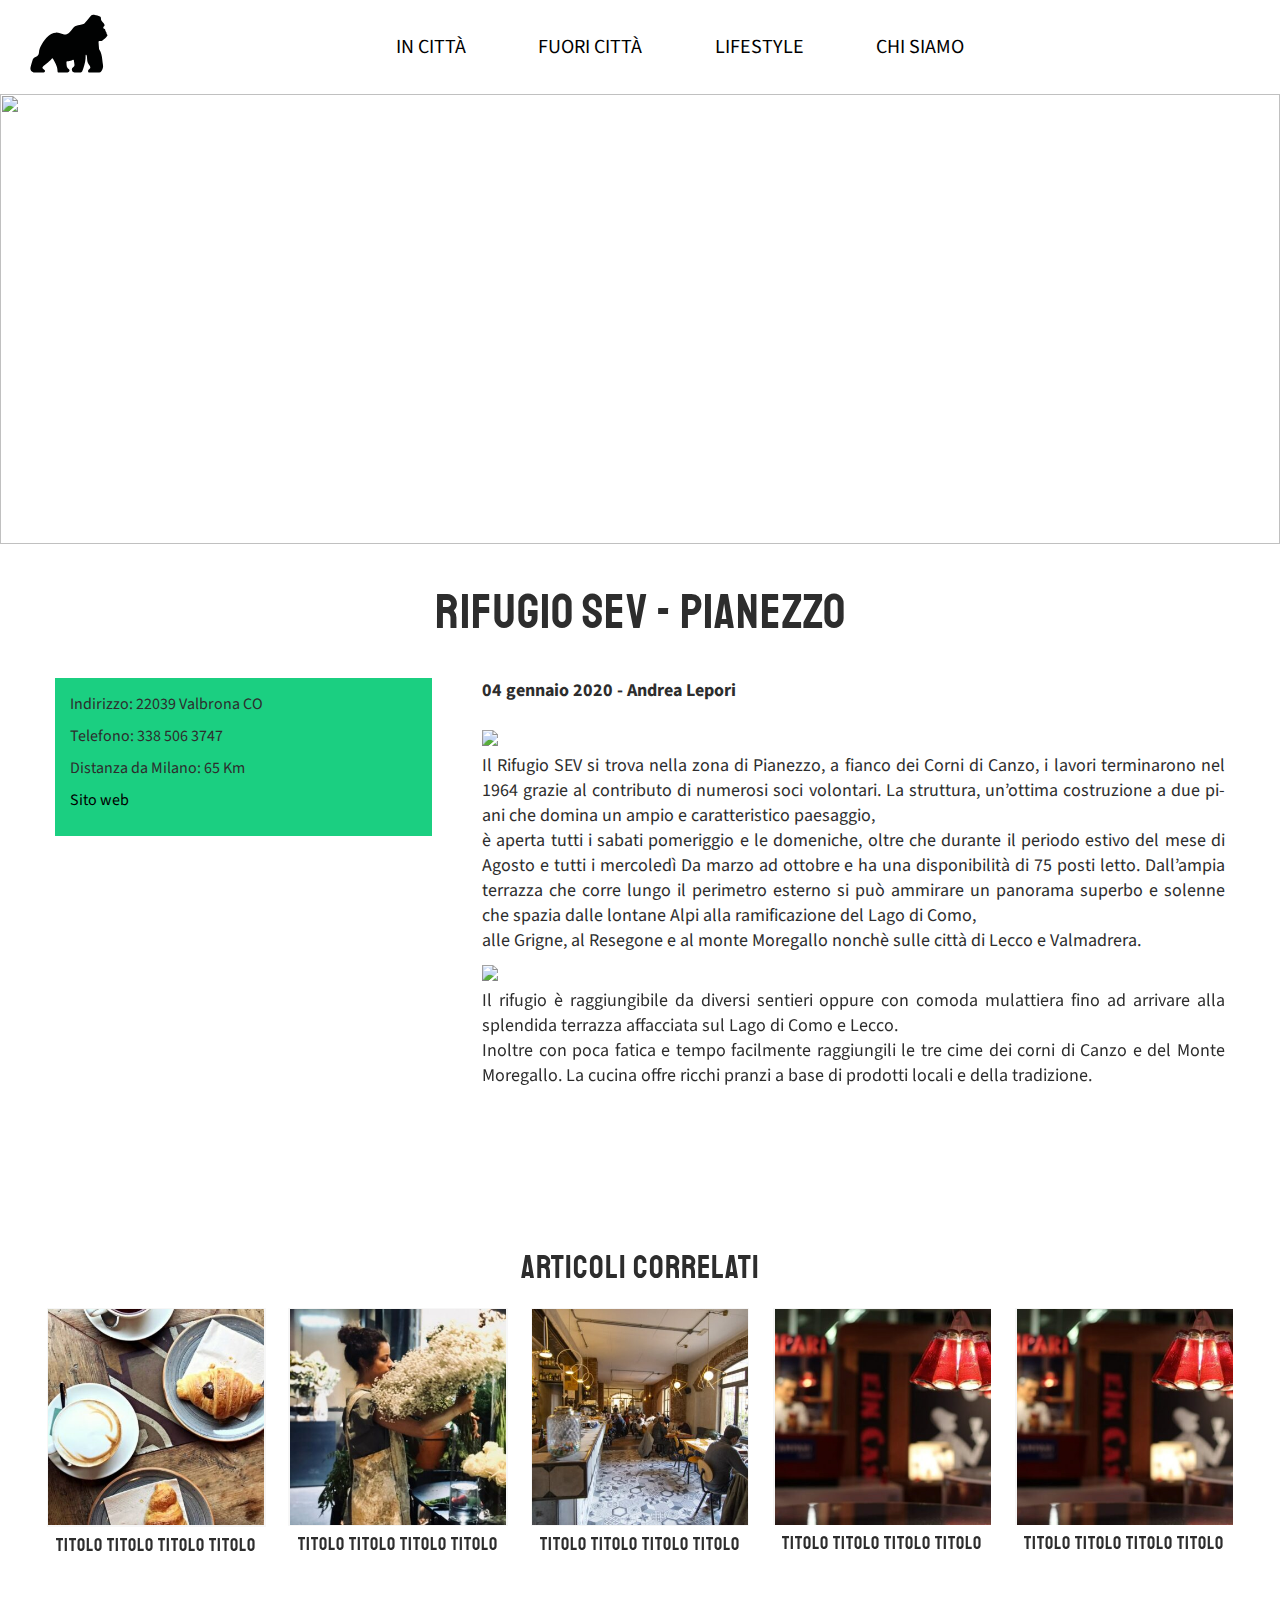
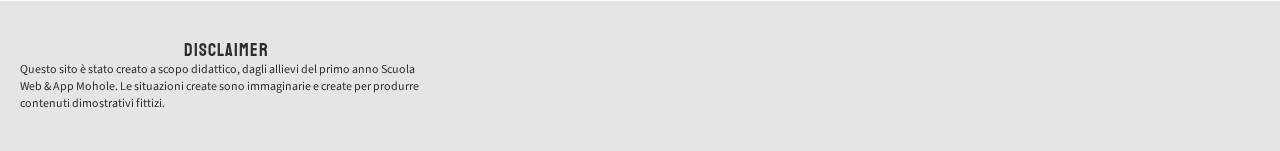
==== article_rifugio_sev.html @ cbdf9d23 "9 febbraio" ====
<!DOCTYPE html>
<html lang="en">
<head>
    <meta charset="UTF-8">
    <meta name="viewport" content="width=device-width, initial-scale=1.0">
    <meta http-equiv="X-UA-Compatible" content="ie=edge">
    <link rel="stylesheet" href="style.css">
    <title>Tranqui</title>
    <!-- carico il file per le icone Fontawesome -->
    <link rel="stylesheet" href="fontawesome/css/all.min.css">
    <!-- link google font -->
    <link href="https://fonts.googleapis.com/css?family=Staatliches&display=swap" rel="stylesheet">
    <link href="https://fonts.googleapis.com/css?family=Source+Sans+Pro&display=swap" rel="stylesheet">
    <link href="https://fonts.googleapis.com/css?family=Source+Sans+Pro:600&display=swap" rel="stylesheet">
</head>
<body>
    <nav>
        <div class="logo">
            <a href="index.html">
                <img src="img/logotranqui.svg" alt="" width="100" height="auto">
            </a>
        </div>
        <ul class="nav-links">
            <li>
                <a href="in_citta.html">In città</a>
            </li>
            <li>
                <a href="fuori_citta.html">Fuori città</a>
            </li>
            <li>
                <a href="lifestyle.html">Lifestyle</a>
            </li>
            <li>
                <a href="chi_siamo.html">Chi siamo</a>
            </li>
        </ul>
            <div class="contact_menu">
                <li class="search_bar"><a href="#"><i class="fas fa-search"></i></a></li>
            </div>
        <div class="burger">
            <div class="line1"></div>
            <div class="line2"></div>
            <div class="line3"></div>
        </div>
    </nav>
    <aside class="banner_single">
       <img src="img/rifugio_sev.jpg" width="100%" height="450px" alt="">
    </aside>

    <h2 class="page_title">Rifugio SEV - Pianezzo</h2>
   
    <main class="single_article">
        <article class="colonna trenta ">
            
            
            <div class="info_utili green">
                <p>Indirizzo: 22039 Valbrona CO</p>
                <p>Telefono: 338 506 3747</p>
               <!--<p>Do – Gio | h11.00 – h00.00, ve – sa | h.11.00 – h02.00</p>
               <p>Ma – Do | h15 – h20 (Fred record store)</p>
               <br>
               <p>link social</p>-->
               <p>Distanza da Milano: 65 Km</p>
               <a href="http://rifugiosev.it/"><p>Sito web</p></a>              
            </div>
            <iframe src="https://www.google.com/maps/embed?pb=!1m18!1m12!1m3!1d2778.351128819074!2d9.325181315495948!3d45.86428417910771!2m3!1f0!2f0!3f0!3m2!1i1024!2i768!4f13.1!3m3!1m2!1s0x47841dcd0b6085a9%3A0x5f8740d1fed121d7!2sRifugio%20S.E.V.!5e0!3m2!1sit!2sit!4v1580752409175!5m2!1sit!2sit" 
            width="100%" height="350" frameborder="0" style="border:0;" allowfullscreen=""></iframe>
            
        </article>
        <article class="colonna testo settanta"> 
            <b>04 gennaio 2020 - Andrea Lepori</b>  
            <br>
            <br>
            <img src="img/croce_rifugio_sev.jpg" width="100%" height="auto" >
            <p>Il Rifugio SEV si trova nella zona di Pianezzo, a fianco dei Corni di Canzo,               
                i lavori terminarono nel 1964 grazie al contributo di numerosi soci volontari.
                La struttura, un’ottima costruzione a due piani che domina un ampio e caratteristico paesaggio,<br>
                è aperta tutti i sabati pomeriggio e le domeniche, oltre che durante il periodo estivo del mese di Agosto e tutti i mercoledì
                Da marzo ad ottobre e ha una disponibilità di 75 posti letto.
                Dall’ampia terrazza che corre lungo il perimetro esterno si può ammirare un panorama superbo e solenne che spazia dalle lontane Alpi alla ramificazione del Lago di Como,<br>
                alle Grigne, al Resegone e al monte Moregallo nonchè sulle città di Lecco e Valmadrera.
             </p>
             <img src="img/rifugio_sev2.jpg" width="100%" height="auto" >
             <p>Il rifugio è raggiungibile da diversi sentieri oppure con comoda mulattiera fino ad arrivare alla splendida terrazza affacciata sul Lago di Como e Lecco.<br>
                Inoltre con poca fatica e tempo facilmente raggiungili le tre cime dei corni di Canzo e del Monte Moregallo.
               La cucina offre ricchi pranzi a base di prodotti locali e della tradizione.
            </p>
        </article>
    </main>
    
    <h4 class="art_corr">Articoli correlati</h4>
    <main class="articoli_correl">
        <article class="colonna">
           <img src="img/img_prova.jpg" alt="">
           <h5>titolo titolo titolo titolo</h5>
        </article>
        <article class="colonna">
           <img src="img/img_try.jpg" alt="">
           <h5>titolo titolo titolo titolo</h5>
        </article>
        <article class="colonna via_mobile">
           <img src="img/try_3.jpg" alt="">
           <h5>titolo titolo titolo titolo</h5>
        </article>
        <article class="colonna via_1200">
           <img src="img/try5.jpg" alt="">
           <h5>titolo titolo titolo titolo</h5>
        </article>
        <article class="colonna via_768">
          <img src="img/try5.jpg" alt="">
          <h5>titolo titolo titolo titolo</h5>
       </article>
      </main>
<footer>
    <div class="colonna" id="disclaimer">
        <h5>Disclaimer</h5>
        <p>Questo sito è stato creato a scopo didattico, 
           dagli allievi del primo anno Scuola Web & App Mohole.
           Le situazioni create sono immaginarie e create per produrre 
           contenuti dimostrativi fittizi.
        </p>
</div>  

<div class="colonna">
    
       
</div>                    
<div class="colonna"> 
   <!--<h5>be social</h5> -->              
    <div class="menu_social">                      
    <a href="https://www.facebook.com/mohole/" id="fb" title="facebook" target="_blank">
        <i class="fab fa-facebook-square" style="font-size:36px"></i>
    </a>
    <a href="https://www.instagram.com/scuolamohole/?hl=it" id="fb" title="instagram" target="_blank">
        <i class="fab fa-instagram" style="font-size:36px"></i>
    </a>                        
    <a href="https://www.youtube.com/channel/UCOu3XN2DB6lFEQTIeo41Nxw" id="yt" title="youtube" target="_blank">
        <i class="fab fa-youtube" style="font-size:36px"></i>
    </a>                             
    </div>
</div> 
</footer>
<script src="js/app.js"></script>
<script src="js/jquery.js"></script>
<script src="js/filter-tags.js"></script>

    
 
    
</body>
</html>
---- style.css ----
/*Reset CSS*/
 *{
    margin: 0;
    padding: 0;
    border: 0;
    font-size: 100%;
    box-sizing: border-box;
}
body{
   /* font-family: 'Quicksand', sans-serif;*/
    font-size: 18px; 
    font-family: 'Source Sans Pro', sans-serif;
    color: #2d2d2d;

}
h2,h3,h4,h5{
    font-family: 'Staatliches', 'Arial', sans-serif;
    font-weight: normal;
    letter-spacing: 1px;
}
h1{
    font-family: 'Cabin Sketch', cursive;
    padding-top: 475px;
    font-size: 120px;
    align-items: center;
    align-content: center;
    text-align: center;
    color: white;
}
/*.active{
    background-color: #ff7f50;
    transition: all ease 0.8s;
}*/

aside#banner p{
    font-family: 'Cabin Sketch', cursive; 
    font-size: 40px;
    text-align: center;
    color: white;
}
/* 
 *   Inizio Menu 
 */
nav{
    display: flex;
    justify-content: space-between;
    align-items: center;/*centra verticalmente*/
    min-height: 8vh;
    background-color: white;
}
.logo{
    margin-top: 10px;
    margin-bottom: 10px;
    padding-left: 20px;
}
.nav-links{
    display: flex;
    text-align: center;
    justify-content: space-around;
    width: 50%;
}
.nav-links li{
    list-style: none;
}
.nav-links a,
.contact_menu a{
    color: black;
    text-decoration: none;
    font-size: 20px;
    text-transform: uppercase;
}
.search_bar{
    padding-right: 40px;
    list-style: none;
    text-decoration: none;
}
.contact_menu form{
    border: 2px solid gray;
    padding: 5px;
    border-radius: 1%;
}
.nav-links a:hover,
.contact_menu a:hover{
    /*opacity: 0.3;*/
    /*background-color: #ff7f50;
    transition: all ease 0.8s;*/
    text-decoration: underline;
}
.burger{
    display: none;
    cursor: pointer;
}
.burger div{
    width: 25px;
    height: 3px;
    background-color: black;
    margin: 5px;
    margin-right: 20px;
    transition: all 0.1s ease;
}
li.hidden{
    display: none;
}
/* Fine Menu */

#banner{
    width: 100%;
    height: 750px;
    background: url(img/navigli1.jpg) no-repeat center center;
    background-size: cover;
}
/*
    chi siamo home page
*/
main.chi_siamo{
    margin: 20px 5px 80px 5px;
    text-align: center;   
}
main.chi_siamo .colonna{
    width: 50%;
}
main.chi_siamo h4{
    font-size: 42px;
    padding-bottom: 5px;
}
main.chi_siamo p{
    font-size: 20px;
    text-align: left;
}
main.chi_siamo img{
    text-align: right;
    align-items: center;
    align-content: center;
    padding-top: 30px;
}
.puls_chi_siamo {
    /*outline: none;*/
    cursor: pointer;
    text-align: center;
    text-decoration: none;
    font-size:  16px;
    letter-spacing: 2px;
    color: #fff;
    margin-top: 15px;
    padding: 10px 10px;
    background: black;
    }
.puls_chi_siamo :hover{
    opacity: 0.6;
}

/*titoli categoria home*/
button.categoria{
    cursor: pointer;
    text-align: center;
    text-decoration: none;
    color: #2d2d2d;
    padding: 5px 50px;
    font-family: 'Staatliches', 'Arial', sans-serif;
    font-weight: normal;
    margin-left: 50px;
    font-size: 42px;
}
button.categoria.yellow,
article.colonna.trenta div.info_utili.yellow,
button.small.yellow{
    background: #fedf6e;
}
button.categoria.green,
article.colonna.trenta div.info_utili.green,
button.small.green{
    background: #1bcf81;
}
button.categoria.orange,
button.small.orange{
    background: #ff7f50;
}
/*
 *   Struttura a 3 colonne
 */
main{
    display: flex;
    flex-wrap: wrap; /*va a capo quando non c'è più spazio.*/
    padding-left: 30px;
    padding-right: 30px;
}
main .colonna{
   width: 33.333%;
   padding: 5px 25px;
   /*text-align: center;*/
   margin-top: 30px;
}
main .colonna h3{
   font-size: 21px;
   margin-top: 5px;
   margin-bottom: 5px;
   text-align: center;
}
main .colonna h3 a:hover{
    color:red;
}
button.small{
    cursor: pointer;
    text-align: center;
    text-decoration: none;
    color: #2d2d2d;
    padding: 3px 3px;
    font-weight: normal;
    margin-bottom: 5px;
    font-size: 12px;
}
main .colonna p{
    font-size: 18px;
   padding-bottom: 10px;
   text-align: justify;
   hyphens: auto; /*testo giustificato  sillabato (a capo)*/
   -webkit-hyphens: auto; /*old versions of Crhome e Safari*/
   -ms-hyphens: auto; /*old versions of IE*/
}  
article.colonna a{
   color: black;
   text-decoration: none;
   padding-top: 50px;
   font-size: 16px;
   text-align: left;
} 
article.colonna a:hover{
    opacity:0.8;
}
article.colonna a.tag_home{
    font-family: 'Staatliches', 'Arial', sans-serif;
}
article.colonna a.tag_home.yellow{
    color: #fedf6e;
    text-transform: uppercase;
}
article.colonna a.tag_home.green{
    color: #1bcf81;
}
article.colonna a.tag_home.orange{
    color: #ff7f50;
}
article.colonna.show_mobile{
    display: none;
}
/*mail form*/
body>div.mail_form{
    margin-top: 10px;
   /* margin-bottom: 150px;*/
    width: 100%;
    height: auto;
    padding: 20px 60px 20px 60px;
    text-align: center;
}
body>div.mail_form h4{
    font-size: 32px;
    text-align: center;
}
.img_social img{
    padding-right: 10px;
}
.mail_form p{
    padding-top: 15px;
}
input.email_add{
    margin-top: 20px;
    margin-right: 5px;
    color: #2d2d2d;
    padding: 10px 40px;
    border: 1px solid grey;
    cursor: pointer;
  }
input.send_butt{
    margin-top: 20px;
    background-color: #2d2d2d;
    color: white;
    padding: 10px 20px;
    border: 2px solid black;
    border-radius: 3px;
    cursor: pointer;
  }
/* every each 3 articoles */
  p.scopri_altro{
      margin-top: 40px;
      margin-bottom: 40px;
      text-align: center;
      font-size: 24px;
  }
  a.scopri{
    color: #2d2d2d;
    text-decoration: none;
    font-family: 'Quicksand', sans-serif; 
    }
  hr{ margin-left: 50px;
    margin-right: 50px;
    margin-bottom: 50px;
      border: 0.5px solid black;
  }

  /*footer*/
/* FOOTER con "display: flex" */
footer {
    background-color: #e5e5e5;
    color: #2d2d2d;
    height: 150px;
    margin-top: 40px;
    padding: 0px 20px;
    display: flex;
    justify-content: center;
    align-items: center;
}
/* colonne a tre del FOOTER */
footer .colonna {
    width: 33.33%;
}
/* colore link a email */
footer .colonna a {
    color: #2d2d2d;
}
footer .colonna a:hover {
    color: #2d2d2d;
}
/* menu social flex */
footer .menu_social {
    display: flex;
    width: auto;  
    justify-content: center;
    text-align: right;
}
/* i link portano ai social di MOHOLE */
.fab {
    padding-left: 20px;
}
footer a {
    opacity: 1;
}
footer p {
    font-size: 12px;
    text-align: justify;
}
footer .menu_social a:hover  {
    opacity: 0.6;
} 
footer #disclaimer p {
    text-align: left;          
} 
footer  h5,
footer p {
    text-align: center;
}
/*fine pagina home*/
/*titoli in citta / fuori città / lifestyle*/
h2.page_title{
    font-size: 49px;
    padding-top: 30px;
    text-align: center;
}
/*paragrafo titoli in citta / fuori città / lifestyle*/
div.intro_pag{
    padding: 30px 200px 30px 200px;
    text-align: center;
}
div.intro_pag p{
    text-align: left;
    font-size: 24px; 
}
/* Filter and search options */
#buttons, #search {
    margin: 50px 5px 30px 5px;
    text-align: left;
}
/* Filter buttons */
.js-filterbar button {
	background-color: #2d2d2d;
    margin-right: 5px;
    margin-left: 50px;
    padding: 4px 10px 4px 10px;
    color: white;
    font-family: 'Quicksand', sans-serif;
    font-size: 100%;
}
.js-filterbar button:hover/* , .js-filterbar button.active */{
    opacity: 0.6;
    cursor: pointer;
    text-decoration: none;
}

/*single article*/
aside.banner_single{
    /*width: 100%;
    height: 400px;
    background: url(img/villa_panza1.jpg) no-repeat center center;*/
    background-size: cover;
}
aside.banner_single p{
    font-family: 'Staatliches', 'Arial', sans-serif;
    font-size: 40px;
    text-align: center;
}
main.single_article .colonna.trenta{
    width: 35%;
}
main.single_article .colonna.settanta{
    width: 65%;
}
article.colonna.trenta div.info_utili{
    padding: 15px 15px;
    margin-bottom: 20px;
}
article.colonna.trenta div.info_utili p{
    font-size: 16px;
}
main.articoli_correl{
    margin-left: 5px;
    margin-right: 5px;
}
main.articoli_correl .colonna{
    width: 20%;
    padding: 5px 5px;
    text-align: center;
    margin-top: 10px;
 }
 h4.art_corr{
     text-align: center;
     font-size: 32px;
     margin-top: 30px;
     margin-bottom: 5px;
 }
 
/*pag. chi siamo*/

main.presentazione .colonna.nostra_foto{
    width: 35%;
    text-align: center;
}
main.presentazione .colonna.settanta{
    width: 65%;
}

article.colonna h5.our_name{
   font-size: 32px;
   text-align: center;
}
main.presentazione p{
    text-align: left;
    font-size: 20px;
}
hr.our_presentation{
    margin-left: 0px;
    margin-right: 0px;
    border: 0.5px solid black;
    margin-top: 30px;
}


@media screen and (max-width:1024px){
    .nav-links{
        width: 60%;
    }
    /*riduco margin top e bottom di chi_siamo home*/
    main.chi_siamo{
        margin: 20px 5px 50px 5px;
        text-align: center;   
    }
    main .colonna p{
        font-size: 18px;
    }  
    /*intro delle category*/
    div.intro_pag{
        padding: 30px 50px 10px 50px;
        text-align: center;
        }
    /*single page*/
    main.articoli_correl{
        margin-left: 5px;
        margin-right: 5px;
    }
    /*single page*/
    main.articoli_correl{
        margin-left: 5px;
        margin-right: 5px;
    } 
    /* filter buttons*/
    .js-filterbar button{
        margin-top: 10px;
        margin-left: 50px;
        margin-right: 15px;
    }
    #buttons, #search {
        margin: 20px 0px 20px 0px;
        text-align: left;
      
    } 
    /*articoli correlati*/
    main.articoli_correl .colonna{
        width: 25%;
     }
     article.colonna.via_1200{
         display: none;
     }
}
@media screen and (max-width:768px){
    body{
        overflow-x: hidden;
        margin-left: 0px;
        margin-right: 0px;
    }
   .nav-links{
       position: absolute;
       right: 0px;
       height: 96vh;
       top: 10vh;
       background-color: white;
       display: flex;
       flex-direction: column;
       align-items: center;/*vertical align for the element NB nel blog provare a mettere justify content center*/ 
       width: 100% /*mettere a 100% per coprire tutto*/;
       transform: translateX(100%);
       transition: transform 0.4s ease-in;
   }
   .nav-links li{
       opacity: 0;
   }
   .nav-links a{
    font-size: 24px;
}
   .burger{
       display: block;
   }
   /*nascondo la voce orizzontale contatti*/
   .contact_menu{
       display: none;
   }
   li.hidden{
       display: block;
   }
   h1{
       font-size: 90px;
   }
    main{
        padding-left: 5px;
        padding-right: 5px;
   }
   main.chi_siamo .colonna{
    width: 100%;
    }
    main.chi_siamo{
        margin-top: 5px;
        margin-bottom: 10px;
        text-align: center;
        margin-left: 5px;
        margin-right: 5px;
    }
    main.chi_siamo img.foto_team{
        display: none;
    }
    main .colonna{
        width: 50%;
        padding: 10px 10px;
        /*text-align: center;*/
        margin-top: 15px;
    }
    article.colonna.show_mobile{
        display: block;
    }
    /*last 3 article are hidden*/
    article.colonna.sparisci{
        display: none;
    }
    /*titoli categoria home*/
    button.categoria{
        padding: 5px 15px;
        margin-left: 15px;
        font-size: 36px;
    }
    hr{ margin-left: 10px;
        margin-right: 10px;
        margin-bottom: 20px;
      }
    /*paragrafo titoli in citta / fuori città / lifestyle*/
    div.intro_pag{
    padding: 30px 15px 10px 15px;
    text-align: center;
    }
    div.intro_pag p{
        text-align: left;
        font-size: 21px; 
    }   
    /*single article*/
    main.single_article .colonna.trenta{
        width: 100%;
    }
    h2.page_title{
        font-size: 30px;
        padding-top: 15px;
        text-align: center;
    }
    /*articoli correlati*/
    main.articoli_correl .colonna{
        width: 33.33%;
     }
     article.colonna.via_768{
         display: none;
     }
    main.single_article .colonna.settanta{
        width: 100%;
    } 
    /*pagina chi siamo*/
    main.presentazione .colonna.nostra_foto{
        width: 100%;
    }
    main.presentazione .colonna.nostra_foto img{
        text-align: center;
    }
    main.presentazione .colonna.settanta{
        width: 100%;
    } 
    main.presentazione img{
        text-align: center;
    }
    /* selezione categorie filter buttons*/
    .js-filterbar button{
        margin-top: 15px;
        margin-left: 10px;
        margin-right: 15px;
    }
    #buttons, #search {
        margin: 20px 0px 20px 0px;
        text-align: left; 
    } 
}
/*da iPhone plus in giù*/
@media screen and (max-width:500px){
    main .colonna{
        width: 100%;
        padding: 10px 10px;
        /*text-align: center;*/
        margin-top: 15px;
    }
    article.colonna.show_mobile{
        display: none;
    }
    /*last 3 article are hidden*/
    article.colonna.sparisci{
        display: block;
    }
    main.articoli_correl .colonna{
        width: 50%;
     }
     article.colonna.via_mobile{
         display: none;
     }
}

.nav-active{
    transform: translateX(0%);
}

/* start menu animation */
@keyframes navLinkFade{
    from{
        opacity: 0;
        transform: translateX(50px);
    }
    to{
        opacity: 1;
        transform: translateX(0px);
    }
}

.toggle .line1{
    transform: rotate(-45deg) translate(-5px,6px);
}
.toggle .line2{
    opacity: 0;
}
.toggle .line3{
    transform: rotate(45deg) translate(-5px,-6px);
}
/* end menu animation */

/* Search input 
input {
	font-size: 120%;
	border: 1px solid #999;
	padding: 5px;}
input:hover {
	border: 1px solid #666;}
input:focus {
	border: 1px solid #00cccc;
    outline: none;}*/
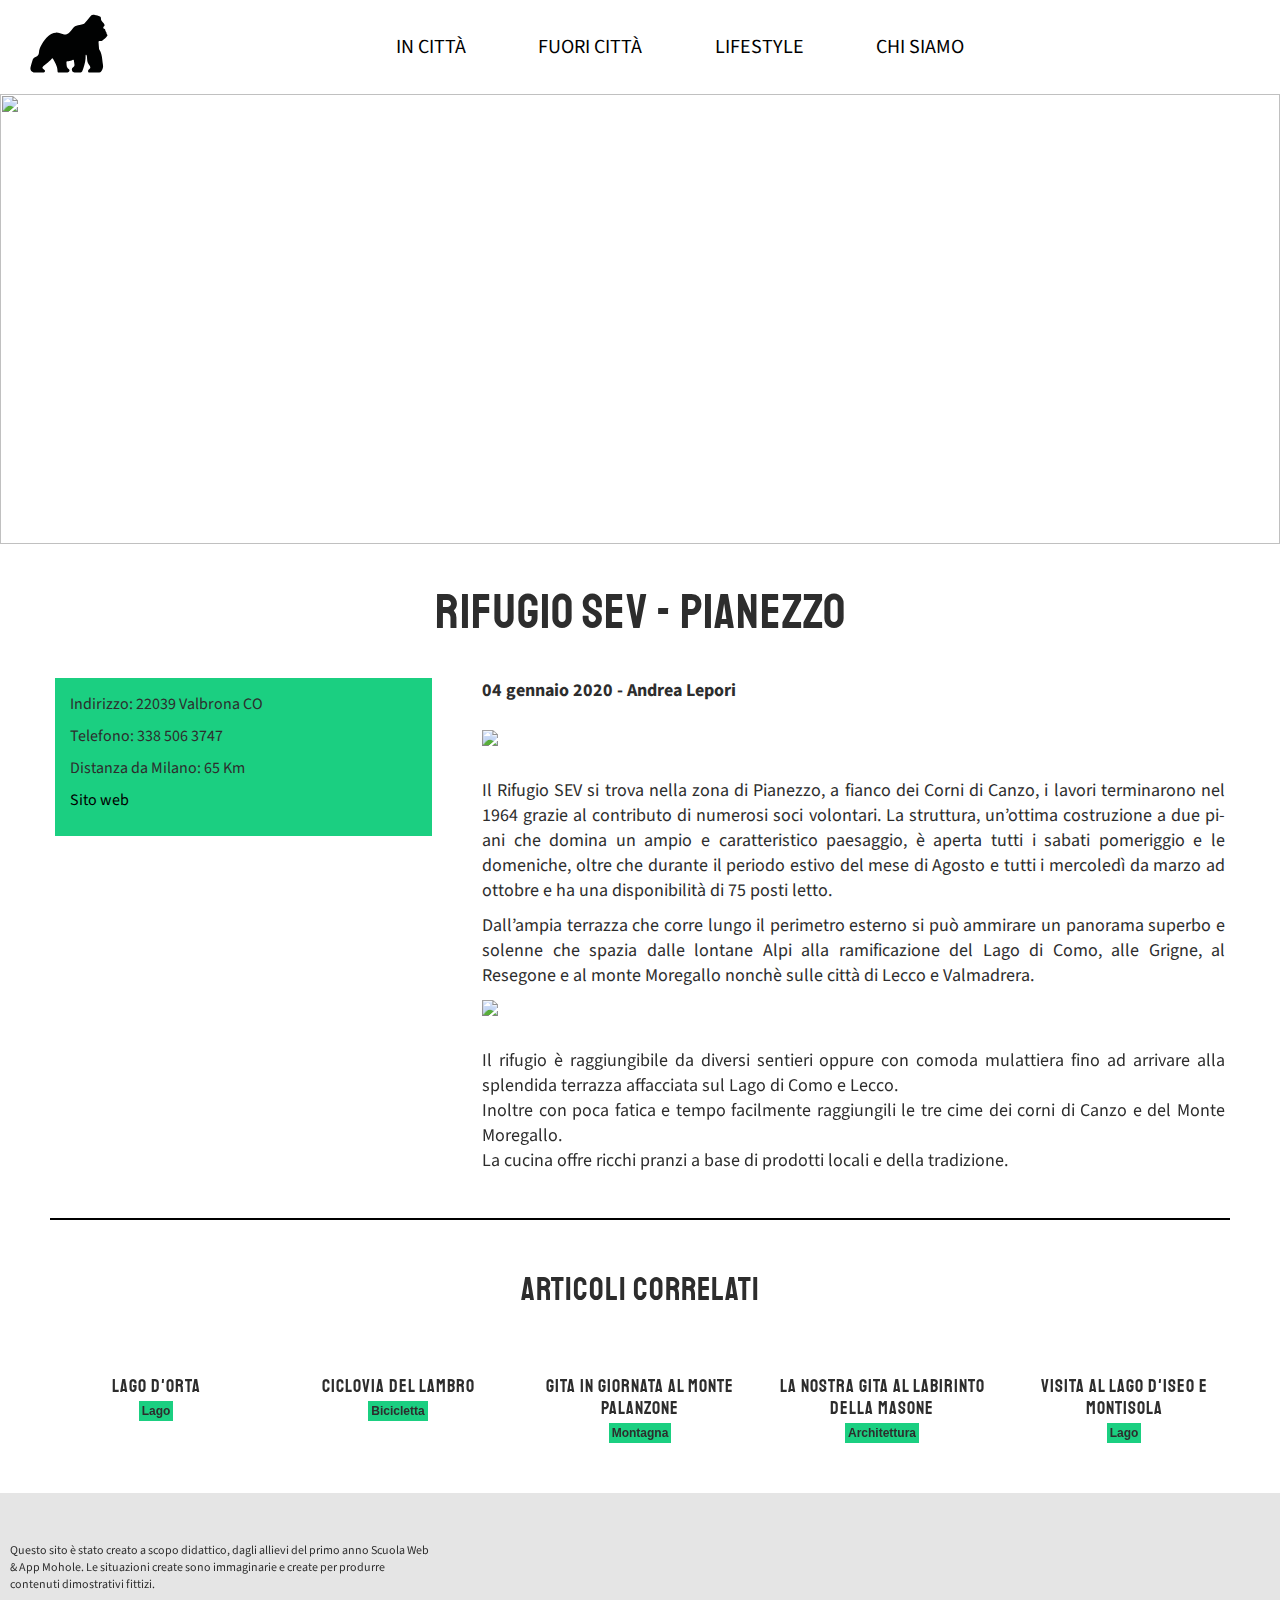
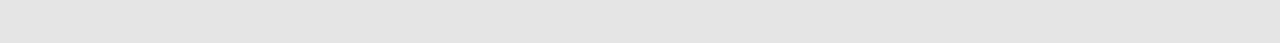
==== commit 82db555a: "10 febb" ====
--- a/article_rifugio_sev.html
+++ b/article_rifugio_sev.html
@@ -72,74 +72,83 @@
             <br>
             <br>
             <img src="img/croce_rifugio_sev.jpg" width="100%" height="auto" >
+            <br>
+            <br>
             <p>Il Rifugio SEV si trova nella zona di Pianezzo, a fianco dei Corni di Canzo,               
                 i lavori terminarono nel 1964 grazie al contributo di numerosi soci volontari.
-                La struttura, un’ottima costruzione a due piani che domina un ampio e caratteristico paesaggio,<br>
+                La struttura, un’ottima costruzione a due piani che domina un ampio e caratteristico paesaggio,
                 è aperta tutti i sabati pomeriggio e le domeniche, oltre che durante il periodo estivo del mese di Agosto e tutti i mercoledì
-                Da marzo ad ottobre e ha una disponibilità di 75 posti letto.
-                Dall’ampia terrazza che corre lungo il perimetro esterno si può ammirare un panorama superbo e solenne che spazia dalle lontane Alpi alla ramificazione del Lago di Como,<br>
+                da marzo ad ottobre e ha una disponibilità di 75 posti letto.</p>
+            <p> Dall’ampia terrazza che corre lungo il perimetro esterno si può ammirare un panorama superbo e solenne che spazia dalle lontane Alpi alla ramificazione del Lago di Como,
                 alle Grigne, al Resegone e al monte Moregallo nonchè sulle città di Lecco e Valmadrera.
              </p>
              <img src="img/rifugio_sev2.jpg" width="100%" height="auto" >
+             <br>
+             <br>
              <p>Il rifugio è raggiungibile da diversi sentieri oppure con comoda mulattiera fino ad arrivare alla splendida terrazza affacciata sul Lago di Como e Lecco.<br>
                 Inoltre con poca fatica e tempo facilmente raggiungili le tre cime dei corni di Canzo e del Monte Moregallo.
+                <br>
                La cucina offre ricchi pranzi a base di prodotti locali e della tradizione.
             </p>
+           
         </article>
     </main>
-    
-    <h4 class="art_corr">Articoli correlati</h4>
+    <hr>
+   <h4 class="art_corr">Articoli correlati</h4>
     <main class="articoli_correl">
         <article class="colonna">
-           <img src="img/img_prova.jpg" alt="">
-           <h5>titolo titolo titolo titolo</h5>
+           <a href="#"><img src="img/lago_dorta_artcor.jpg" alt=""></a>
+           <h5>lago d'orta</h5>
+           <button class="small green" name="nome" onclick="location.href='in_citta.html'"><b>Lago</b></button>
         </article>
         <article class="colonna">
-           <img src="img/img_try.jpg" alt="">
-           <h5>titolo titolo titolo titolo</h5>
+           <a href="#"><img src="img/ciclovia_artcor.jpg" alt=""></a>
+           <h5>Ciclovia del lambro</h5>
+           <button class="small green" name="nome" onclick="location.href='in_citta.html'"><b>Bicicletta</b></button>
         </article>
         <article class="colonna via_mobile">
-           <img src="img/try_3.jpg" alt="">
-           <h5>titolo titolo titolo titolo</h5>
+           <a href="#"><img src="img/monte_palanzone_artcor.jpg" alt=""></a>
+           <h5>Gita in giornata al monte palanzone</h5>
+           <button class="small green" name="nome" onclick="location.href='in_citta.html'"><b>Montagna</b></button>
         </article>
         <article class="colonna via_1200">
-           <img src="img/try5.jpg" alt="">
-           <h5>titolo titolo titolo titolo</h5>
+           <a href="#"><img src="img/labirinto_artcor.jpg" alt=""></a>
+           <h5>La nostra gita al labirinto della masone</h5>
+           <button class="small green" name="nome" onclick="location.href='in_citta.html'"><b>Architettura</b></button>
         </article>
         <article class="colonna via_768">
-          <img src="img/try5.jpg" alt="">
-          <h5>titolo titolo titolo titolo</h5>
+          <a href="#"><img src="img/lago_iseo_artcor.jpg" alt=""></a>
+          <h5>visita al lago d'iseo e montisola</h5>
+          <button class="small green" name="nome" onclick="location.href='in_citta.html'"><b>Lago</b></button>
        </article>
       </main>
-<footer>
-    <div class="colonna" id="disclaimer">
-        <h5>Disclaimer</h5>
-        <p>Questo sito è stato creato a scopo didattico, 
-           dagli allievi del primo anno Scuola Web & App Mohole.
-           Le situazioni create sono immaginarie e create per produrre 
-           contenuti dimostrativi fittizi.
-        </p>
-</div>  
-
-<div class="colonna">
+      <footer>
+        <div class="colonna" id="disclaimer">
+            
+            <p>Questo sito è stato creato a scopo didattico, 
+               dagli allievi del primo anno Scuola Web & App Mohole.
+               Le situazioni create sono immaginarie e create per produrre 
+               contenuti dimostrativi fittizi.
+            </p>
+    </div>  
     
-       
-</div>                    
-<div class="colonna"> 
-   <!--<h5>be social</h5> -->              
-    <div class="menu_social">                      
-    <a href="https://www.facebook.com/mohole/" id="fb" title="facebook" target="_blank">
-        <i class="fab fa-facebook-square" style="font-size:36px"></i>
-    </a>
-    <a href="https://www.instagram.com/scuolamohole/?hl=it" id="fb" title="instagram" target="_blank">
-        <i class="fab fa-instagram" style="font-size:36px"></i>
-    </a>                        
-    <a href="https://www.youtube.com/channel/UCOu3XN2DB6lFEQTIeo41Nxw" id="yt" title="youtube" target="_blank">
-        <i class="fab fa-youtube" style="font-size:36px"></i>
-    </a>                             
-    </div>
-</div> 
-</footer>
+    <div class="colonna"></div>                    
+    <div class="colonna"> 
+       <!--<h5>be social</h5> -->  
+                  
+        <div class="menu_social">                    
+        <a href="https://www.facebook.com/mohole/" id="fb" title="facebook" target="_blank">
+            <i class="fab fa-facebook-square"></i>
+        </a>
+        <a href="https://www.instagram.com/scuolamohole/?hl=it" id="fb" title="instagram" target="_blank">
+            <i class="fab fa-instagram"></i>
+        </a>                        
+        <a href="https://www.youtube.com/channel/UCOu3XN2DB6lFEQTIeo41Nxw" id="yt" title="youtube" target="_blank">
+            <i class="fab fa-youtube"></i>
+        </a>                             
+        </div>
+    </div> 
+    </footer>
 <script src="js/app.js"></script>
 <script src="js/jquery.js"></script>
 <script src="js/filter-tags.js"></script>
--- a/style.css
+++ b/style.css
@@ -304,7 +304,7 @@
     color: #2d2d2d;
     height: 150px;
     margin-top: 40px;
-    padding: 0px 20px;
+    padding: 0px 10px;
     display: flex;
     justify-content: center;
     align-items: center;
@@ -329,10 +329,12 @@
 }
 /* i link portano ai social di MOHOLE */
 .fab {
-    padding-left: 20px;
+    padding-left: 55px;
+    font-size:36px;
 }
 footer a {
     opacity: 1;
+    
 }
 footer p {
     font-size: 12px;
@@ -424,7 +426,7 @@
      text-align: center;
      font-size: 32px;
      margin-top: 30px;
-     margin-bottom: 5px;
+     margin-bottom: 25px;
  }
  
 /*pag. chi siamo*/
@@ -470,6 +472,11 @@
         padding: 30px 50px 10px 50px;
         text-align: center;
         }
+    /* i link portano ai social di MOHOLE */
+.fab {
+    padding-left: 35px;
+    font-size:36px;
+}
     /*single page*/
     main.articoli_correl{
         margin-left: 5px;
@@ -577,6 +584,11 @@
         margin-right: 10px;
         margin-bottom: 20px;
       }
+    /* i link portano ai social di MOHOLE */
+.fab {
+    padding-left: 25px;
+    font-size:33px;
+}
     /*paragrafo titoli in citta / fuori città / lifestyle*/
     div.intro_pag{
     padding: 30px 15px 10px 15px;
@@ -650,6 +662,11 @@
      article.colonna.via_mobile{
          display: none;
      }
+     /* i link portano ai social di MOHOLE */
+.fab {
+    padding-left: 13px;
+    font-size:27px;
+}
 }
 
 .nav-active{
@@ -689,4 +706,5 @@
 input:focus {
 	border: 1px solid #00cccc;
     outline: none;}*/
+   
    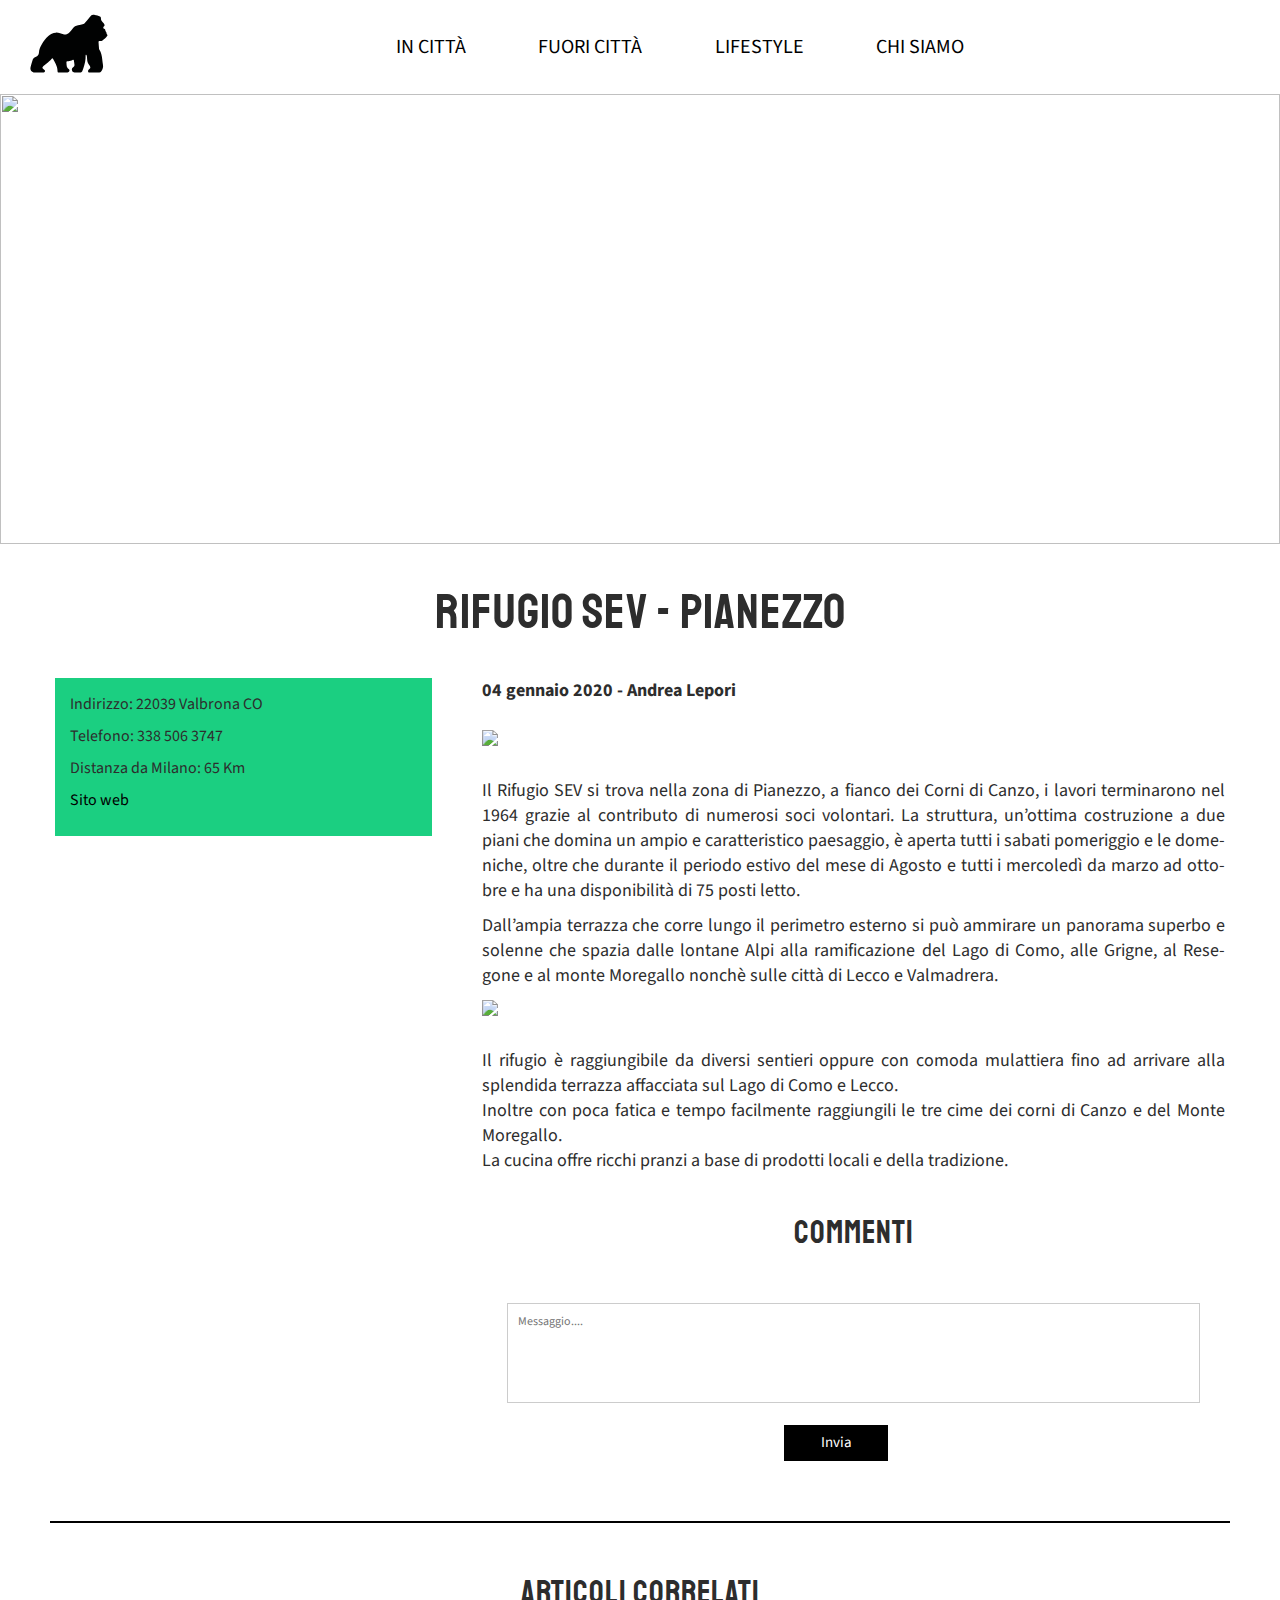
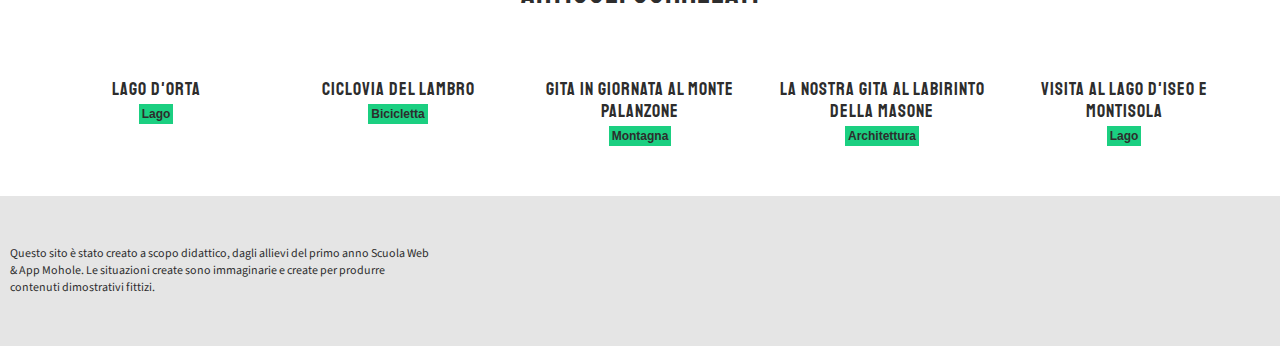
==== commit 2d883276: "21feb" ====
--- a/article_rifugio_sev.html
+++ b/article_rifugio_sev.html
@@ -1,18 +1,33 @@
 <!DOCTYPE html>
-<html lang="en">
-<head>
-    <meta charset="UTF-8">
-    <meta name="viewport" content="width=device-width, initial-scale=1.0">
-    <meta http-equiv="X-UA-Compatible" content="ie=edge">
-    <link rel="stylesheet" href="style.css">
-    <title>Tranqui</title>
-    <!-- carico il file per le icone Fontawesome -->
-    <link rel="stylesheet" href="fontawesome/css/all.min.css">
-    <!-- link google font -->
-    <link href="https://fonts.googleapis.com/css?family=Staatliches&display=swap" rel="stylesheet">
-    <link href="https://fonts.googleapis.com/css?family=Source+Sans+Pro&display=swap" rel="stylesheet">
-    <link href="https://fonts.googleapis.com/css?family=Source+Sans+Pro:600&display=swap" rel="stylesheet">
-</head>
+<html lang="it">
+    <head>
+        <meta charset="UTF-8">
+        <!-- viewport controllo zoom bloccato-->
+        <meta name="viewport" content="width=device-width, initial-scale=1.0, maximum-scale=1">
+         <!-- X-UA er compatibilità di alcuni aspetti di Internet Explorer -->
+        <meta http-equiv="X-UA-Compatible" content="ie=edge">
+        <!-- autore del sito -->
+        <meta name="author" content="Andrea Guffi, Andrea Lepori">
+    
+        <!-- meta description -->
+        <meta name="description" content="Il sito ufficiale di Tranqui">
+               
+        <!-- meta keywords -->
+        <meta name="keywords" content="Milano, blog, tranquillità">
+    
+         <!-- link google font -->
+         <link href="https://fonts.googleapis.com/css?family=Staatliches&display=swap" rel="stylesheet">
+         <link href="https://fonts.googleapis.com/css?family=Source+Sans+Pro&display=swap" rel="stylesheet">
+         <link href="https://fonts.googleapis.com/css?family=Source+Sans+Pro:600&display=swap" rel="stylesheet">
+        
+        <title>Tranqui</title>
+    
+        <!-- carico il file per le icone Fontawesome -->
+        <link rel="stylesheet" href="fontawesome/css/all.min.css">
+    
+        <!-- link file style css -->
+        <link rel="stylesheet" href="style.css">
+    </head>
 <body>
     <nav>
         <div class="logo">
@@ -46,10 +61,10 @@
     <aside class="banner_single">
        <img src="img/rifugio_sev.jpg" width="100%" height="450px" alt="">
     </aside>
-
+<main>
     <h2 class="page_title">Rifugio SEV - Pianezzo</h2>
    
-    <main class="single_article">
+    <section class="single_article">
         <article class="colonna trenta ">
             
             
@@ -90,12 +105,20 @@
                 <br>
                La cucina offre ricchi pranzi a base di prodotti locali e della tradizione.
             </p>
-           
+            <h4 class="art_corr">Commenti</h4>
+             <form id="contact" action="" method="POST">
+                <fieldset>
+                    <textarea placeholder="Messaggio...." tabindex="5"  ></textarea>
+                  </fieldset>
+                  <fieldset>
+                    <button name="submit" type="submit" id="contact-submit" data-submit="...Sending">Invia</button>
+                  </fieldset> 
+             </form>
         </article>
-    </main>
+    </section>
     <hr>
    <h4 class="art_corr">Articoli correlati</h4>
-    <main class="articoli_correl">
+    <section class="articoli_correl">
         <article class="colonna">
            <a href="#"><img src="img/lago_dorta_artcor.jpg" alt=""></a>
            <h5>lago d'orta</h5>
@@ -121,7 +144,8 @@
           <h5>visita al lago d'iseo e montisola</h5>
           <button class="small green" name="nome" onclick="location.href='in_citta.html'"><b>Lago</b></button>
        </article>
-      </main>
+    </section>
+</main>
       <footer>
         <div class="colonna" id="disclaimer">
             
@@ -149,12 +173,10 @@
         </div>
     </div> 
     </footer>
+
+<script src="js/jquery.js"></script>
 <script src="js/app.js"></script>
-<script src="js/jquery.js"></script>
-<script src="js/filter-tags.js"></script>
 
-    
- 
-    
+  
 </body>
 </html>--- a/style.css
+++ b/style.css
@@ -47,6 +47,10 @@
     align-items: center;/*centra verticalmente*/
     min-height: 8vh;
     background-color: white;
+    /* qui 
+    width:100%;
+    overflow: hidden;*/
+    
 }
 .logo{
     margin-top: 10px;
@@ -57,7 +61,9 @@
     display: flex;
     text-align: center;
     justify-content: space-around;
+    /*modificato da 50 a 100*/
     width: 50%;
+    overflow: hidden;
 }
 .nav-links li{
     list-style: none;
@@ -112,22 +118,22 @@
 /*
     chi siamo home page
 */
-main.chi_siamo{
+section.chi_siamo{
     margin: 20px 5px 80px 5px;
     text-align: center;   
 }
-main.chi_siamo .colonna{
+section.chi_siamo .colonna{
     width: 50%;
 }
-main.chi_siamo h4{
+section.chi_siamo h4{
     font-size: 42px;
     padding-bottom: 5px;
 }
-main.chi_siamo p{
+section.chi_siamo p{
     font-size: 20px;
     text-align: left;
 }
-main.chi_siamo img{
+section.chi_siamo img{
     text-align: right;
     align-items: center;
     align-content: center;
@@ -178,25 +184,25 @@
 /*
  *   Struttura a 3 colonne
  */
-main{
+section{
     display: flex;
     flex-wrap: wrap; /*va a capo quando non c'è più spazio.*/
     padding-left: 30px;
     padding-right: 30px;
 }
-main .colonna{
+section .colonna{
    width: 33.333%;
    padding: 5px 25px;
    /*text-align: center;*/
    margin-top: 30px;
 }
-main .colonna h3{
+section .colonna h3{
    font-size: 21px;
    margin-top: 5px;
    margin-bottom: 5px;
    text-align: center;
 }
-main .colonna h3 a:hover{
+section .colonna h3 a:hover{
     color:red;
 }
 button.small{
@@ -209,7 +215,7 @@
     margin-bottom: 5px;
     font-size: 12px;
 }
-main .colonna p{
+section .colonna p{
     font-size: 18px;
    padding-bottom: 10px;
    text-align: justify;
@@ -217,6 +223,9 @@
    -webkit-hyphens: auto; /*old versions of Crhome e Safari*/
    -ms-hyphens: auto; /*old versions of IE*/
 }  
+section.chi_siamo p{
+    hyphens: none;
+}
 article.colonna a{
    color: black;
    text-decoration: none;
@@ -272,10 +281,10 @@
   }
 input.send_butt{
     margin-top: 20px;
-    background-color: #2d2d2d;
+    background-color: black;
     color: white;
     padding: 10px 20px;
-    border: 2px solid black;
+    /*border: 2px solid black;*/
     border-radius: 3px;
     cursor: pointer;
   }
@@ -399,10 +408,10 @@
     font-size: 40px;
     text-align: center;
 }
-main.single_article .colonna.trenta{
+section.single_article .colonna.trenta{
     width: 35%;
 }
-main.single_article .colonna.settanta{
+section.single_article .colonna.settanta{
     width: 65%;
 }
 article.colonna.trenta div.info_utili{
@@ -412,11 +421,11 @@
 article.colonna.trenta div.info_utili p{
     font-size: 16px;
 }
-main.articoli_correl{
+section.articoli_correl{
     margin-left: 5px;
     margin-right: 5px;
 }
-main.articoli_correl .colonna{
+section.articoli_correl .colonna{
     width: 20%;
     padding: 5px 5px;
     text-align: center;
@@ -431,11 +440,11 @@
  
 /*pag. chi siamo*/
 
-main.presentazione .colonna.nostra_foto{
+section.presentazione .colonna.nostra_foto{
     width: 35%;
     text-align: center;
 }
-main.presentazione .colonna.settanta{
+section.presentazione .colonna.settanta{
     width: 65%;
 }
 
@@ -443,7 +452,7 @@
    font-size: 32px;
    text-align: center;
 }
-main.presentazione p{
+section.presentazione p{
     text-align: left;
     font-size: 20px;
 }
@@ -454,17 +463,94 @@
     margin-top: 30px;
 }
 
-
+/* form contatti */   
+.containe {
+    max-width: 600px;
+    width: 100%;
+    margin: 0 auto;
+    /*position: relative;*/
+  }
+  #contact input[type="text"],
+  #contact input[type="email"],
+  #contact input[type="tel"],
+  #contact input[type="url"],
+  #contact textarea,
+  #contact button[type="submit"] {
+    font: 400 12px/16px "Source Sans Pro", Helvetica, Arial, sans-serif;
+  }
+  #contact {
+    padding: 25px;
+    margin: 20px 0;
+   /* box-shadow: 0 0 20px 0 rgba(0, 0, 0, 0.2), 0 5px 5px 0 rgba(0, 0, 0, 0.24);*/
+  }
+  #contact h3 {
+    display: block;
+    font-size: 30px;
+    font-weight: 300;
+    margin-bottom: 10px;
+  }
+  #contact h4 {
+    margin: 5px 0 15px;
+    display: block;
+    font-size: 13px;
+    font-weight: 400;
+  }
+  fieldset {
+    border: medium none !important;
+    margin: 0 0 10px;
+    min-width: 100%;
+    padding: 0;
+    width: 100%;
+  }
+  #contact input[type="text"],
+  #contact input[type="email"],
+  #contact input[type="tel"],
+  #contact input[type="url"],
+  #contact textarea {
+    width: 100%;
+    border: 1px solid #ccc;
+    background: #FFF;
+    margin: 0 0 5px;
+    padding: 10px;
+  }
+  #contact input[type="text"]:hover,
+  #contact input[type="email"]:hover,
+  #contact input[type="tel"]:hover,
+  #contact input[type="url"]:hover,
+  #contact textarea:hover {
+    -webkit-transition: border-color 0.3s ease-in-out;
+    -moz-transition: border-color 0.3s ease-in-out;
+    transition: border-color 0.3s ease-in-out;
+    border: 1px solid #aaa;
+  }
+  #contact textarea {
+    height: 100px;
+    max-width: 100%;
+    resize: none;
+  }
+  #contact button[type="submit"] {
+    cursor: pointer;
+    width: 15%;
+    border: none;
+    background: black;
+    color: #FFF;
+    /*margin: 0 0 5px;*/
+    margin: 0% 40% ;
+    padding: 10px;
+    font-size: 15px;
+  }
+
+/* MEDIA QUERY */
 @media screen and (max-width:1024px){
     .nav-links{
         width: 60%;
     }
     /*riduco margin top e bottom di chi_siamo home*/
-    main.chi_siamo{
+    section.chi_siamo{
         margin: 20px 5px 50px 5px;
         text-align: center;   
     }
-    main .colonna p{
+    section .colonna p{
         font-size: 18px;
     }  
     /*intro delle category*/
@@ -478,12 +564,12 @@
     font-size:36px;
 }
     /*single page*/
-    main.articoli_correl{
+    section.articoli_correl{
         margin-left: 5px;
         margin-right: 5px;
     }
     /*single page*/
-    main.articoli_correl{
+    section.articoli_correl{
         margin-left: 5px;
         margin-right: 5px;
     } 
@@ -499,7 +585,7 @@
       
     } 
     /*articoli correlati*/
-    main.articoli_correl .colonna{
+    section.articoli_correl .colonna{
         width: 25%;
      }
      article.colonna.via_1200{
@@ -522,8 +608,8 @@
        flex-direction: column;
        align-items: center;/*vertical align for the element NB nel blog provare a mettere justify content center*/ 
        width: 100% /*mettere a 100% per coprire tutto*/;
-       transform: translateX(100%);
-       transition: transform 0.4s ease-in;
+       transform: translateY(100%);
+       transition: transform 0.6s ease-in;
    }
    .nav-links li{
        opacity: 0;
@@ -544,24 +630,24 @@
    h1{
        font-size: 90px;
    }
-    main{
+    section{
         padding-left: 5px;
         padding-right: 5px;
    }
-   main.chi_siamo .colonna{
+   section.chi_siamo .colonna{
     width: 100%;
     }
-    main.chi_siamo{
+    section.chi_siamo{
         margin-top: 5px;
         margin-bottom: 10px;
         text-align: center;
         margin-left: 5px;
         margin-right: 5px;
     }
-    main.chi_siamo img.foto_team{
+    section.chi_siamo img.foto_team{
         display: none;
     }
-    main .colonna{
+    section .colonna{
         width: 50%;
         padding: 10px 10px;
         /*text-align: center;*/
@@ -599,7 +685,7 @@
         font-size: 21px; 
     }   
     /*single article*/
-    main.single_article .colonna.trenta{
+    section.single_article .colonna.trenta{
         width: 100%;
     }
     h2.page_title{
@@ -608,26 +694,26 @@
         text-align: center;
     }
     /*articoli correlati*/
-    main.articoli_correl .colonna{
+    section.articoli_correl .colonna{
         width: 33.33%;
      }
      article.colonna.via_768{
          display: none;
      }
-    main.single_article .colonna.settanta{
+    section.single_article .colonna.settanta{
         width: 100%;
     } 
     /*pagina chi siamo*/
-    main.presentazione .colonna.nostra_foto{
+    section.presentazione .colonna.nostra_foto{
         width: 100%;
     }
-    main.presentazione .colonna.nostra_foto img{
+    section.presentazione .colonna.nostra_foto img{
         text-align: center;
     }
-    main.presentazione .colonna.settanta{
+    section.presentazione .colonna.settanta{
         width: 100%;
     } 
-    main.presentazione img{
+    section.presentazione img{
         text-align: center;
     }
     /* selezione categorie filter buttons*/
@@ -643,7 +729,7 @@
 }
 /*da iPhone plus in giù*/
 @media screen and (max-width:500px){
-    main .colonna{
+    section .colonna{
         width: 100%;
         padding: 10px 10px;
         /*text-align: center;*/
@@ -656,7 +742,7 @@
     article.colonna.sparisci{
         display: block;
     }
-    main.articoli_correl .colonna{
+    section.articoli_correl .colonna{
         width: 50%;
      }
      article.colonna.via_mobile{
@@ -666,13 +752,11 @@
 .fab {
     padding-left: 13px;
     font-size:27px;
-}
-}
-
+    }
+}
 .nav-active{
     transform: translateX(0%);
 }
-
 /* start menu animation */
 @keyframes navLinkFade{
     from{
@@ -684,7 +768,6 @@
         transform: translateX(0px);
     }
 }
-
 .toggle .line1{
     transform: rotate(-45deg) translate(-5px,6px);
 }
@@ -696,15 +779,9 @@
 }
 /* end menu animation */
 
-/* Search input 
-input {
-	font-size: 120%;
-	border: 1px solid #999;
-	padding: 5px;}
-input:hover {
-	border: 1px solid #666;}
-input:focus {
-	border: 1px solid #00cccc;
-    outline: none;}*/
-   
-   +
+
+      
+    
+      
+     